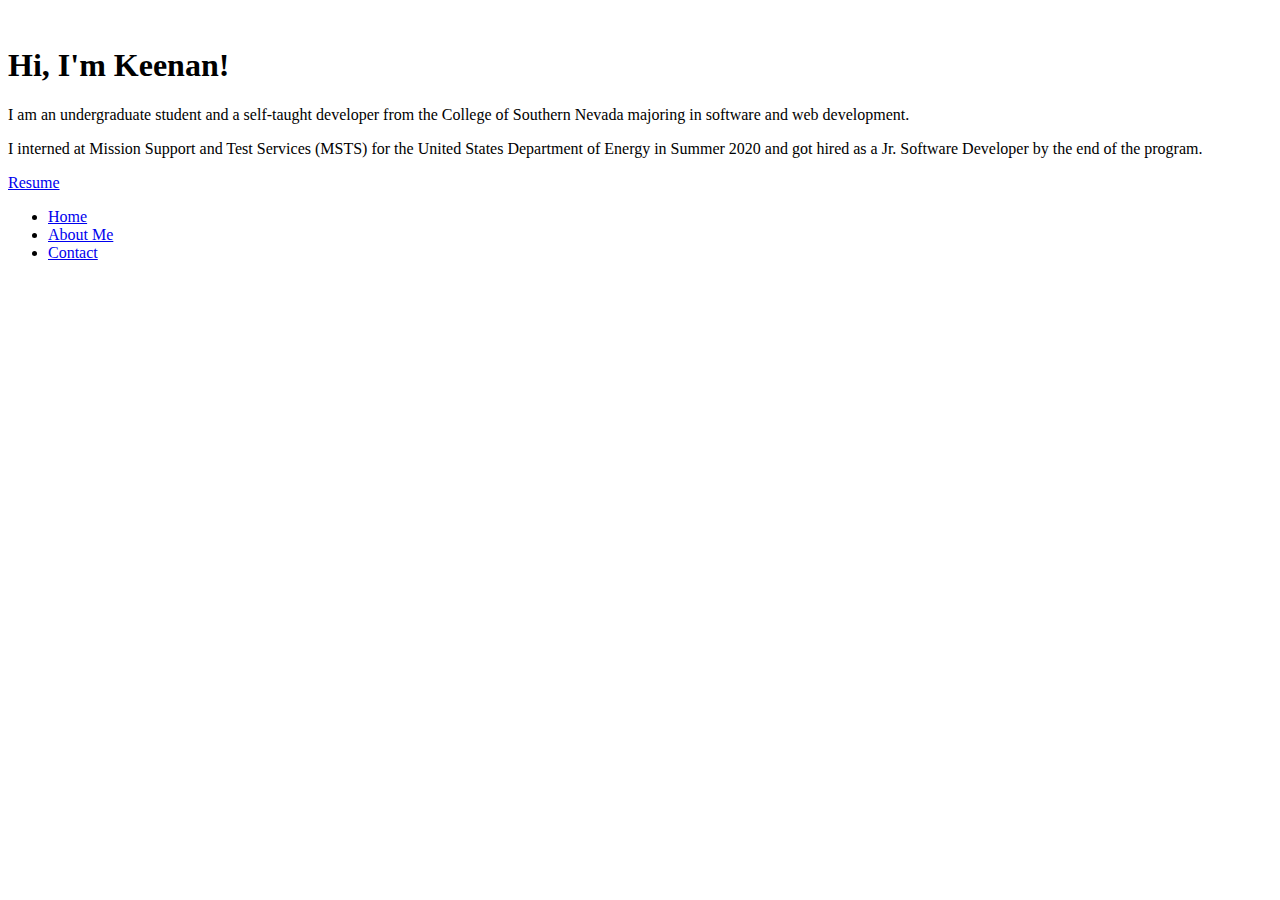
==== index.html @ 8c5b099e "Update index.html" ====
<!DOCTYPE html>
<html lang="en">

<!--
	 Keenan Srisaeng - Portfolio
	 Filename: index.html

	 Author: Keenan Srisaeng
	 Portfolio presenting projects throughout school and outside work.
-->

<head>
	<title>Keenan Srisaeng - Portfolio</title>
	<meta charset="UTF-8">
	<meta name="viewport" content="width=device-width, initial-scale=1">
	<link href="https://fonts.googleapis.com/css?family=Source+Code+Pro|Source+Sans+Pro:600&display=swap" rel="stylesheet">
	<link rel="stylesheet" href="styles.css">
     <link rel="shortcut icon" href="images/favicon.ico">
     <link rel="apple-touch-icon" href="images/K_logo.jpg">
     <link rel="android" sizes="192x192" href="images/K_logo.jpg">
</head>

<body>

	<div class="profile_wrap">
		<img src="images/avatar.jpg" alt="" class="profile_photo">

		<div class="profile_info">
			<h1>Hi, I'm Keenan!</h1>
			<p class="profile_intro">
				I am an undergraduate student and a self-taught developer from the College of Southern Nevada majoring in software and web development.
			</p>

			<p class="profile_intro">
				I interned at Mission Support and Test Services (MSTS) for the United States Department of Energy in Summer 2020 and got hired as a Jr. Software Developer by the end of the program.
			</p>

			<div class="profile_portfolio">
				<a href="portfolio.html" class="button">Resume</a>

				<ul class="nav_links">
					<li class ="active"><a href="index.html">Home</a></li>
					<li><a href="about.html">About Me</a></li>
					<li><a href="contact.html">Contact</a></li>
				</ul>
			</div>
		</div>

	</div>
	
</body>

</html>
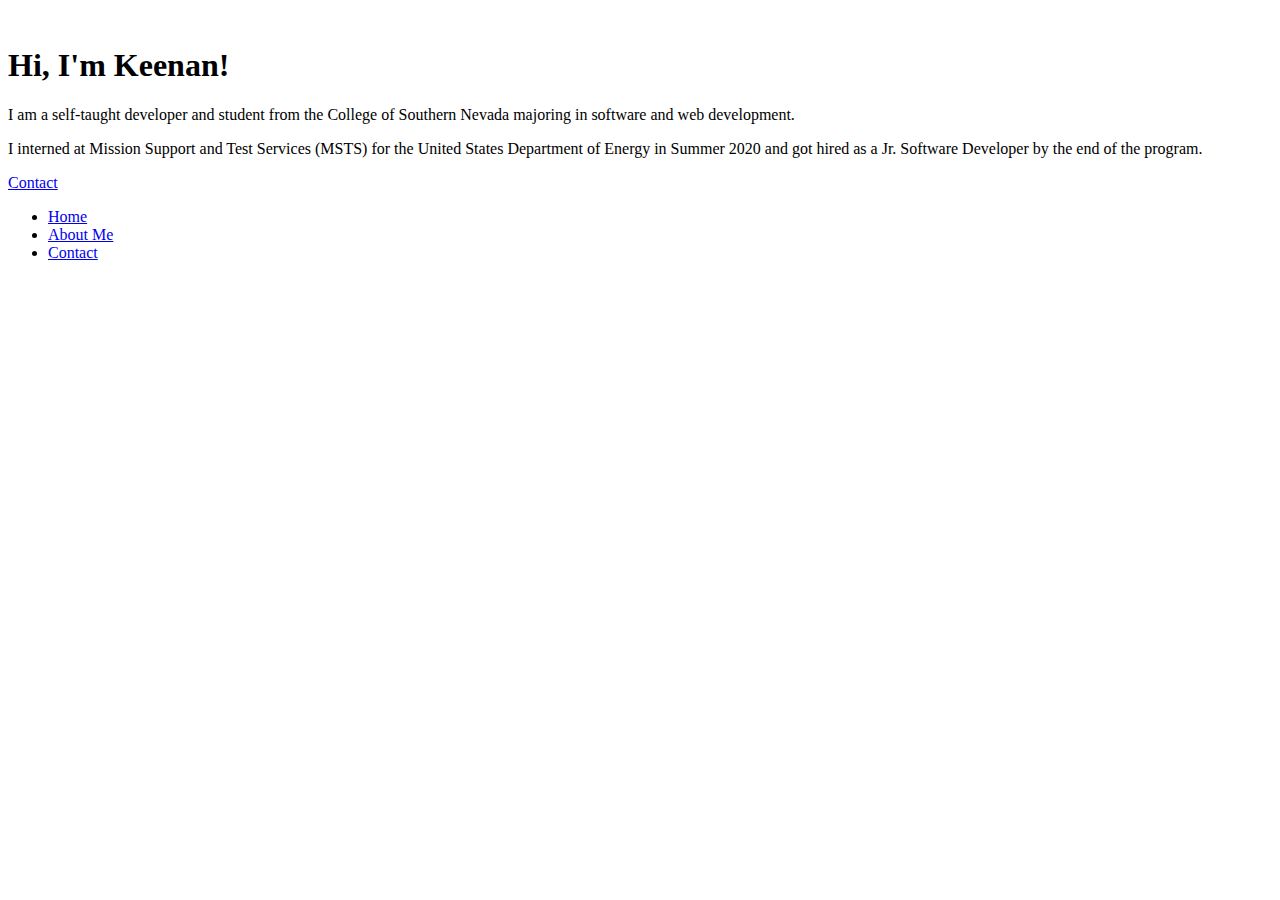
==== commit a376e0a3: "Update index.html" ====
--- a/index.html
+++ b/index.html
@@ -28,7 +28,7 @@
 		<div class="profile_info">
 			<h1>Hi, I'm Keenan!</h1>
 			<p class="profile_intro">
-				I am an undergraduate student and a self-taught developer from the College of Southern Nevada majoring in software and web development.
+				I am a self-taught developer and student from the College of Southern Nevada majoring in software and web development.
 			</p>
 
 			<p class="profile_intro">
@@ -36,7 +36,7 @@
 			</p>
 
 			<div class="profile_portfolio">
-				<a href="portfolio.html" class="button">Resume</a>
+				<a href="contact.html" class="button">Contact</a>
 
 				<ul class="nav_links">
 					<li class ="active"><a href="index.html">Home</a></li>
@@ -50,4 +50,4 @@
 	
 </body>
 
-</html>+</html>
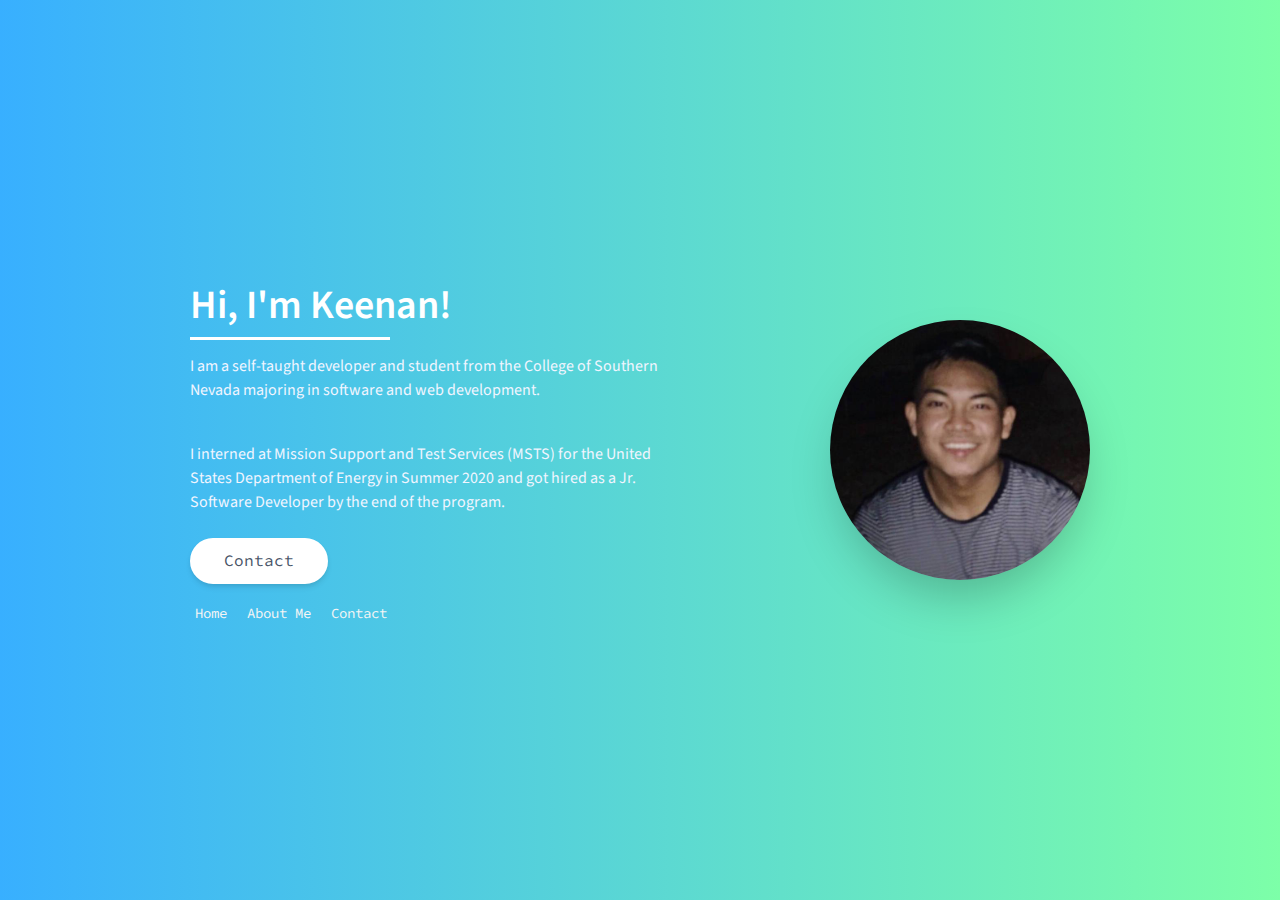
==== commit 854d9401: "Initial commit" ====
--- a/index.html
+++ b/index.html
@@ -36,7 +36,7 @@
 			</p>
 
 			<div class="profile_portfolio">
-				<a href="contact.html" class="button">Contact</a>
+				<a href="mailto:keenan.srisaeng@gmail.com?subject=Mail%20from%20keenansr23.github.io" class="button">Contact</a>
 
 				<ul class="nav_links">
 					<li class ="active"><a href="index.html">Home</a></li>
--- a/styles.css
+++ b/styles.css
@@ -0,0 +1,180 @@
+/* CSS reset styles */
+
+html, body {
+	height: 100%;
+}
+
+* {
+	margin: 0;
+	padding: 0;
+	box-sizing: border-box;
+}
+
+img {
+	max-width: 100%;
+}
+
+body {
+	line-height: 1.6;
+	display: flex;
+	justify-content: center;
+	align-items: center;
+	font-family: 'Source Code Pro', monospace;
+	background: linear-gradient(90deg, rgba(0, 153, 255, .78), rgba(102, 255, 153, .85));
+	background-size: cover;
+	color: #fff;
+}
+
+
+
+/* Profile styles */
+
+.profile_wrap {
+	text-align: center;
+}
+
+.profile_photo {
+	width: 200px;
+	height: 200px;
+	border-radius: 50%;
+	object-fit: cover;
+	margin-bottom: 1rem;
+	box-shadow: 0 25px 50px -12px rgba(0, 0, 0, .25);
+}
+
+.profile_logo {
+	width: 200px;
+	height: 200px;
+	object-fit: cover;
+	margin-bottom: 1rem;
+}
+
+.profile_email {
+	width: 200px;
+	height: 200px;
+	object-fit: cover;
+	margin-bottom: 1rem;
+}
+
+.profile_info h1 {
+	font-size: 30px;
+	display: inline-block;
+	font-family: 'Source Sans Pro', monospace;
+	font-weight: 600;
+	position: relative;
+}
+
+.profile_info h1::after {
+	content: '';
+	position: absolute;
+	height: 3px;
+	width: 200px;
+	background-color: #fff;
+	left: 0;
+	bottom: -2px;
+}
+
+.profile_intro {
+	padding: 1rem 10px 1.5rem;
+	max-width: 500px;
+	line-height: 1.5em;
+	color: #f1f5ff;
+	font-family: 'Source Sans Pro', sans-serif;
+}
+
+.profile_intro a {
+	color: #fff;
+}
+
+
+/* Button styles */
+
+.button {
+	display: inline-block;
+	background-color: #fff;
+	padding: 8px 2rem;
+	text-decoration: none;
+	color: #4a5568;
+	border-radius: 99rem;
+	border: 2px solid #fff;
+	box-shadow: 0 4px 6px -1px rgba(0, 0, 0, .1), 0 2px 4px -1px rgba(0, 0, 0, .06);
+	transition: .25s ease;
+}
+
+.button:hover {
+	background-color: transparent;
+	color: #fff;
+}
+
+
+/* Navigation styles */
+
+.nav_links {
+	margin-top: 1rem;
+	list-style: none;
+}
+
+.nav_links li {
+	display: inline-block;
+	padding: 0 5px;
+}
+
+.nav_links a {
+	font-size: 14px;
+	color: #f5f5f5;
+	text-decoration: none;
+}
+
+.nav_links a:hover {
+	text-decoration: underline;
+}
+
+
+/* Responsive styles */
+
+@media (min-width: 1024px) {
+	.profile_wrap {
+		width: 900px;
+		margin: 0 auto;
+		display: flex;
+		justify-content: space-between;
+		align-items: center;
+		flex-direction: row-reverse;
+	}
+
+	.profile_photo {
+		margin-bottom: 0;
+		height: 260px;
+		width: 260px;
+	}
+
+	.profile_logo {
+		margin-bottom: 0;
+		height: 260px;
+		width: 260px;
+	}
+
+	.profile_email {
+		margin-bottom: 0;
+		height: 260px;
+		width: 260px;
+	}
+
+	.profile_info {
+		text-align: left;
+		flex-basis: 70%;
+		width: 70%;
+	}
+
+	.profile_info h1 {
+		font-size: 40px;
+	}
+
+	.profile_intro {
+		padding: 1rem 0 1.5rem;
+	}
+
+	.contact {
+		padding: 8px 2.5rem;
+	}
+}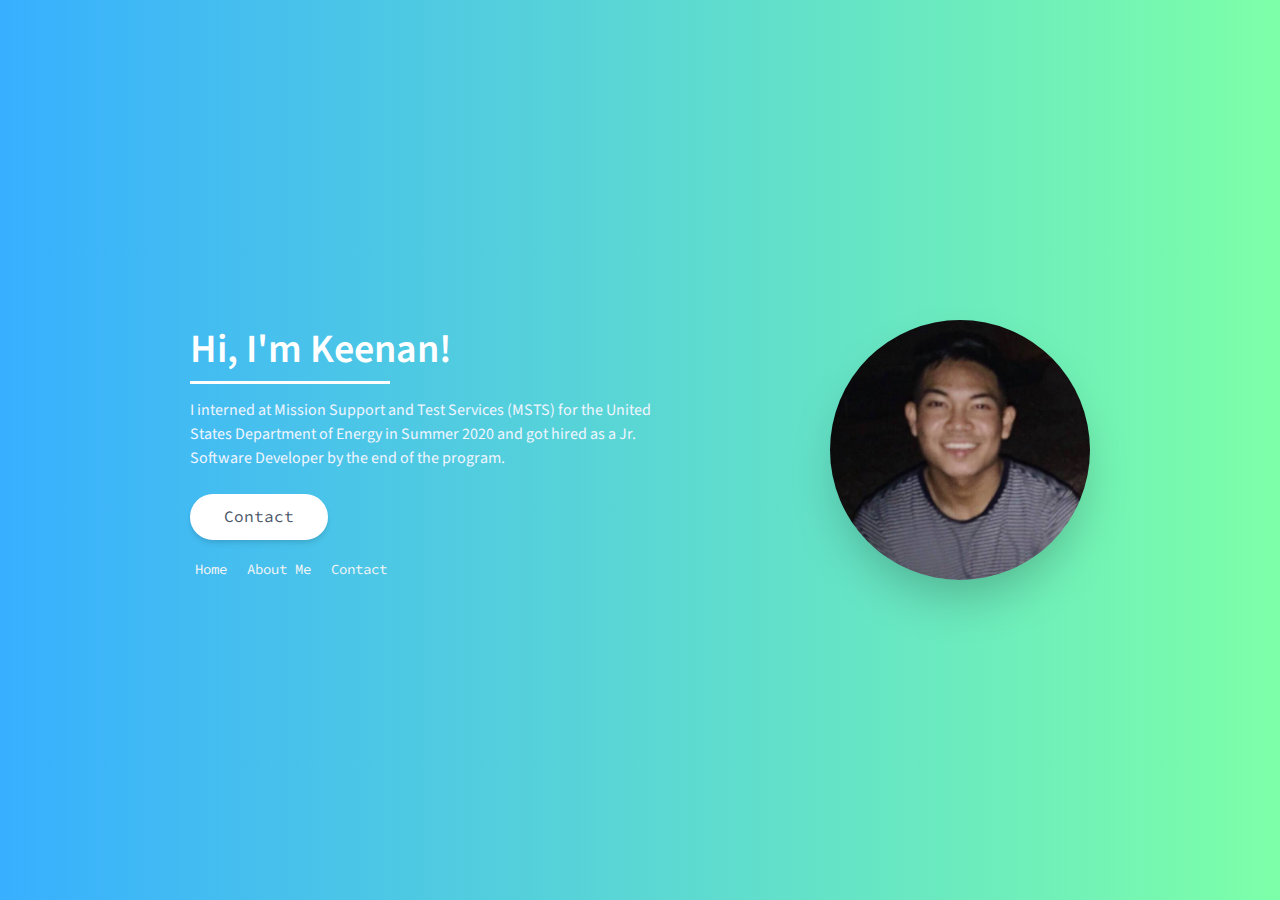
==== commit 32f5c537: "Update index.html" ====
--- a/index.html
+++ b/index.html
@@ -27,9 +27,6 @@
 
 		<div class="profile_info">
 			<h1>Hi, I'm Keenan!</h1>
-			<p class="profile_intro">
-				I am a self-taught developer and student from the College of Southern Nevada majoring in software and web development.
-			</p>
 
 			<p class="profile_intro">
 				I interned at Mission Support and Test Services (MSTS) for the United States Department of Energy in Summer 2020 and got hired as a Jr. Software Developer by the end of the program.
